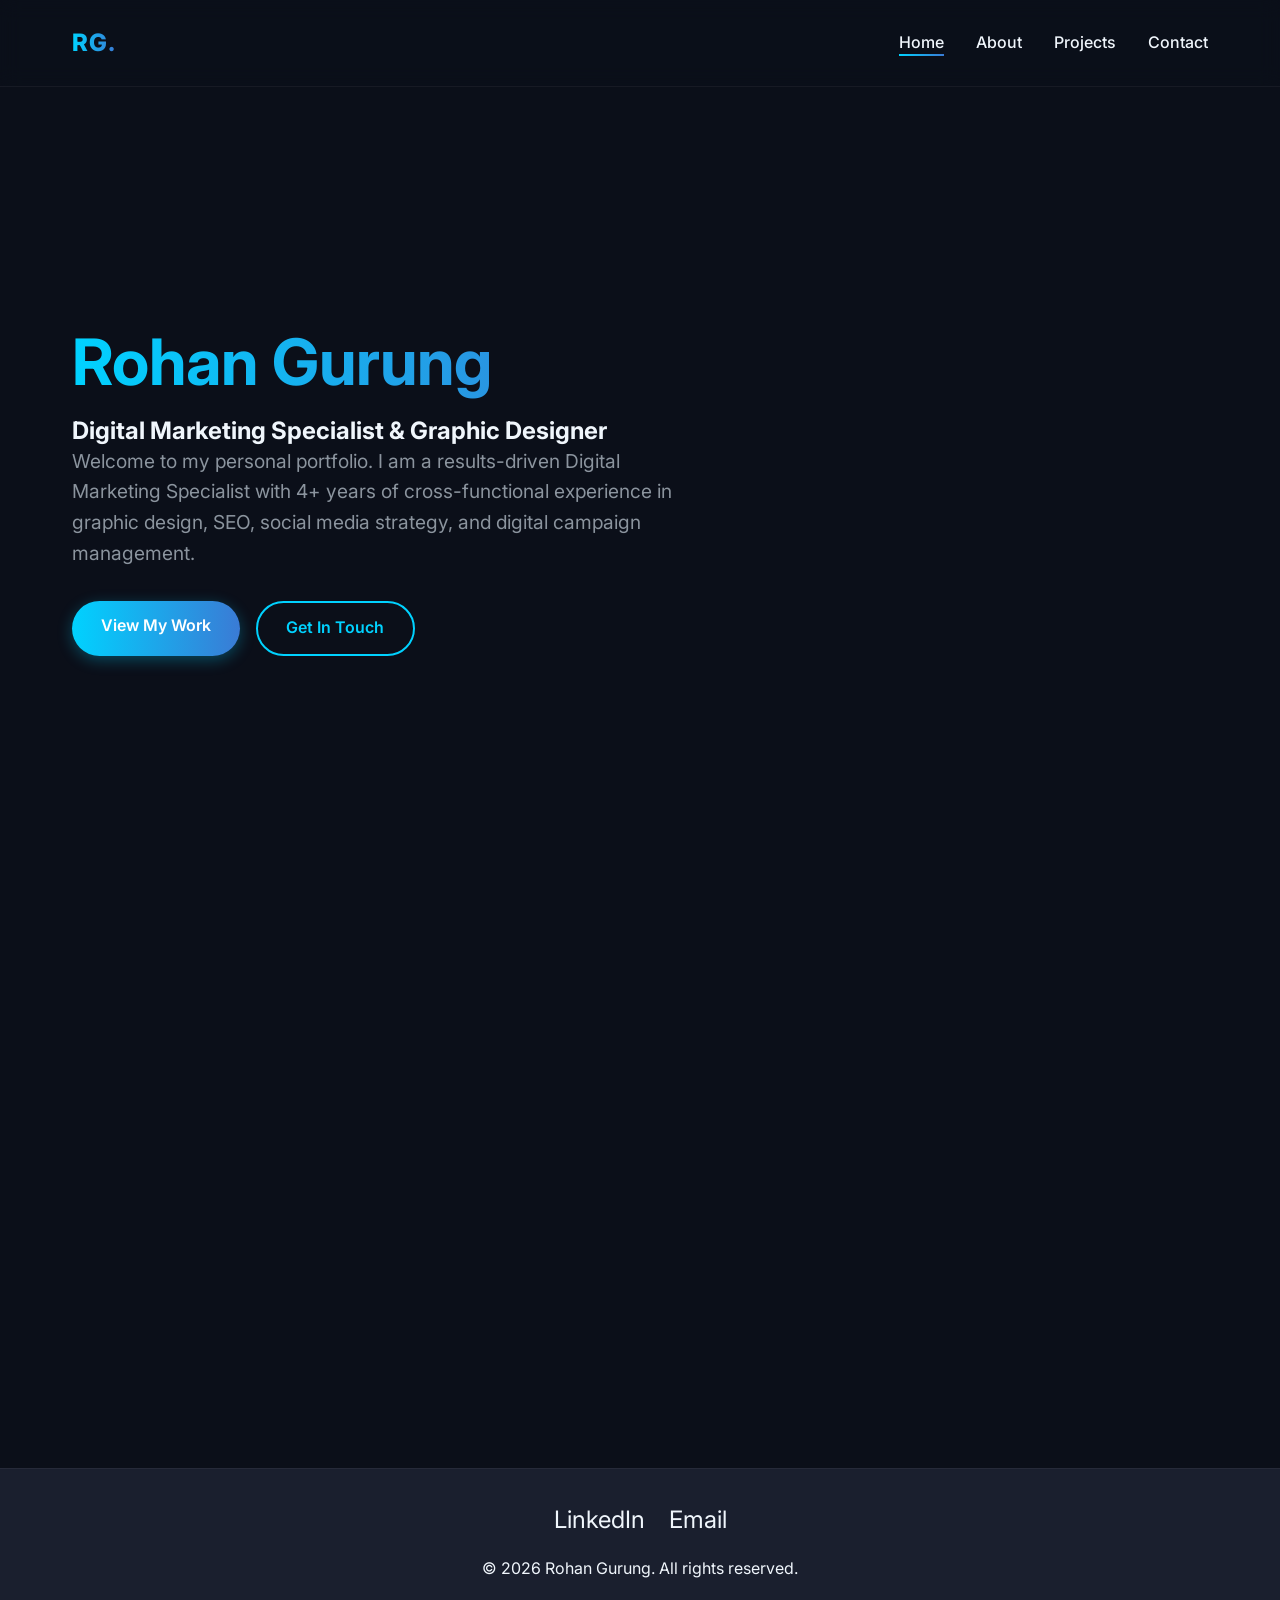
==== index.html @ 5707c30d "Initial commit - portfolio website" ====
<!DOCTYPE html>
<html lang="en">
<head>
    <meta charset="UTF-8">
    <meta name="viewport" content="width=device-width, initial-scale=1.0">
    <title>Rohan Gurung | Portfolio</title>
    <meta name="description" content="Portfolio of Rohan Gurung, Digital Marketing Specialist & Graphic Designer.">
    
    <!-- Google Fonts -->
    <link rel="preconnect" href="https://fonts.googleapis.com">
    <link rel="preconnect" href="https://fonts.gstatic.com" crossorigin>
    <link href="https://fonts.googleapis.com/css2?family=Inter:wght@300;400;500;600;700;800&display=swap" rel="stylesheet">
    
    <link rel="stylesheet" href="css/styles.css">
</head>
<body>
    <header>
        <div class="container nav-wrapper">
            <nav>
                <div class="logo"><span class="gradient-text">RG.</span></div>
                <button class="hamburger" aria-label="Toggle navigation">☰</button>
                <ul class="nav-links">
                    <li><a href="index.html">Home</a></li>
                    <li><a href="about.html">About</a></li>
                    <li><a href="projects.html">Projects</a></li>
                    <li><a href="contact.html">Contact</a></li>
                </ul>
            </nav>
        </div>
    </header>

    <main>
        <section class="hero container">
            <div class="hero-content">
                <h1 class="gradient-text">Rohan Gurung</h1>
                <h2>Digital Marketing Specialist & Graphic Designer</h2>
                <p>Welcome to my personal portfolio. I am a results-driven Digital Marketing Specialist with 4+ years of cross-functional experience in graphic design, SEO, social media strategy, and digital campaign management.</p>
                <div class="hero-buttons">
                    <a href="projects.html" class="btn btn-primary">View My Work</a>
                    <a href="contact.html" class="btn btn-outline">Get In Touch</a>
                </div>
            </div>
        </section>

        <section class="skills-preview section-padding container fade-in">
            <h2 class="section-title">Core Expertise</h2>
            <div class="card-grid">
                <div class="card">
                    <div class="card-icon">📈</div>
                    <h3>Digital Marketing</h3>
                    <p>Strategic campaigns, SEO optimization, and data-driven marketing to drive growth and engagement.</p>
                </div>
                <div class="card">
                    <div class="card-icon">🎨</div>
                    <h3>Graphic Design & Video</h3>
                    <p>Creating compelling visual assets and motion graphics using Adobe Creative Suite (Photoshop, Illustrator, After Effects, Premiere Pro) and Figma.</p>
                </div>
                <div class="card">
                    <div class="card-icon">💻</div>
                    <h3>Web & UX Design</h3>
                    <p>Building responsive, modern interfaces, conducting UX research, and creating wireframes and prototypes to enhance user experiences.</p>
                </div>
            </div>
        </section>
    </main>

    <footer>
        <div class="container">
            <div class="social-links">
                <a href="https://linkedin.com/in/rohan-gurung-it" target="_blank" aria-label="LinkedIn">LinkedIn</a>
                <a href="mailto:grgrohan004@gmail.com" aria-label="Email">Email</a>
            </div>
            <p>&copy; 2026 Rohan Gurung. All rights reserved.</p>
        </div>
    </footer>

    <script src="js/script.js"></script>
</body>
</html>
---- css/styles.css ----
:root {
  /* Color Palette */
  --bg-color: #0b0f19;
  --surface-color: #1a1f2e;
  --primary-color: #00d2ff;
  --secondary-color: #3a7bd5;
  --text-main: #f0f6fc;
  --text-muted: #8b949e;
  --accent-color: #ff007a;
  
  /* Typography */
  --font-family: 'Inter', system-ui, -apple-system, sans-serif;
  
  /* Utilities */
  --transition: all 0.3s cubic-bezier(0.25, 0.8, 0.25, 1);
  --border-radius: 12px;
}

* {
  margin: 0;
  padding: 0;
  box-sizing: border-box;
}

body {
  font-family: var(--font-family);
  background-color: var(--bg-color);
  color: var(--text-main);
  line-height: 1.6;
  overflow-x: hidden;
}

a {
  text-decoration: none;
  color: var(--text-main);
  transition: var(--transition);
}

ul {
  list-style: none;
}

/* Typography */
h1, h2, h3, h4 {
  font-weight: 700;
  line-height: 1.2;
}

.gradient-text {
  background: linear-gradient(90deg, var(--primary-color), var(--secondary-color));
  -webkit-background-clip: text;
  -webkit-text-fill-color: transparent;
  background-clip: text;
}

/* Layout */
.container {
  max-width: 1200px;
  margin: 0 auto;
  padding: 0 2rem;
}

/* Header & Navigation */
header {
  position: fixed;
  top: 0;
  width: 100%;
  padding: 1.5rem 0;
  background: rgba(11, 15, 25, 0.8);
  backdrop-filter: blur(10px);
  z-index: 1000;
  border-bottom: 1px solid rgba(255, 255, 255, 0.05);
}

nav {
  display: flex;
  justify-content: space-between;
  align-items: center;
}

.logo {
  font-size: 1.5rem;
  font-weight: 800;
  letter-spacing: 1px;
}

.nav-links {
  display: flex;
  gap: 2rem;
}

.nav-links a {
  font-weight: 500;
  position: relative;
}

.nav-links a::after {
  content: '';
  position: absolute;
  width: 0;
  height: 2px;
  bottom: -4px;
  left: 0;
  background: linear-gradient(90deg, var(--primary-color), var(--secondary-color));
  transition: var(--transition);
}

.nav-links a:hover::after,
.nav-links a.active::after {
  width: 100%;
}

.hamburger {
  display: none;
  cursor: pointer;
  background: none;
  border: none;
  color: var(--text-main);
  font-size: 1.5rem;
}

/* Buttons */
.btn {
  display: inline-block;
  padding: 0.8rem 1.8rem;
  border-radius: 30px;
  font-weight: 600;
  cursor: pointer;
  transition: var(--transition);
  border: none;
}

.btn-primary {
  background: linear-gradient(90deg, var(--primary-color), var(--secondary-color));
  color: #fff;
  box-shadow: 0 4px 15px rgba(0, 210, 255, 0.3);
}

.btn-primary:hover {
  transform: translateY(-2px);
  box-shadow: 0 6px 20px rgba(0, 210, 255, 0.4);
}

.btn-outline {
  background: transparent;
  border: 2px solid var(--primary-color);
  color: var(--primary-color);
}

.btn-outline:hover {
  background: var(--primary-color);
  color: #fff;
}

/* Hero Section */
.hero {
  min-height: 100vh;
  display: flex;
  align-items: center;
  padding-top: 80px;
}

.hero-content {
  max-width: 800px;
}

.hero h1 {
  font-size: clamp(3rem, 5vw, 5rem);
  margin-bottom: 1rem;
}

.hero p {
  font-size: 1.2rem;
  color: var(--text-muted);
  margin-bottom: 2rem;
  max-width: 600px;
}

.hero-buttons {
  display: flex;
  gap: 1rem;
}

/* Sections */
.section-padding {
  padding: 6rem 0;
}

.section-title {
  font-size: 2.5rem;
  margin-bottom: 3rem;
  text-align: center;
}

/* Cards */
.card-grid {
  display: grid;
  grid-template-columns: repeat(auto-fit, minmax(300px, 1fr));
  gap: 2rem;
}

.card {
  background: var(--surface-color);
  border-radius: var(--border-radius);
  padding: 2rem;
  border: 1px solid rgba(255, 255, 255, 0.05);
  transition: var(--transition);
}

.card:hover {
  transform: translateY(-10px);
  border-color: rgba(0, 210, 255, 0.3);
  box-shadow: 0 10px 30px rgba(0, 0, 0, 0.2);
}

.card-icon {
  font-size: 2rem;
  color: var(--primary-color);
  margin-bottom: 1rem;
}

.card h3 {
  margin-bottom: 1rem;
  font-size: 1.5rem;
}

.card p {
  color: var(--text-muted);
}

/* Footer */
footer {
  text-align: center;
  padding: 2rem 0;
  background: var(--surface-color);
  border-top: 1px solid rgba(255, 255, 255, 0.05);
}

.social-links {
  display: flex;
  justify-content: center;
  gap: 1.5rem;
  margin-bottom: 1rem;
}

.social-links a {
  font-size: 1.5rem;
}

.social-links a:hover {
  color: var(--primary-color);
  transform: translateY(-3px);
}

/* Forms */
.contact-form {
  max-width: 600px;
  margin: 0 auto;
  display: flex;
  flex-direction: column;
  gap: 1.5rem;
}

.form-group {
  display: flex;
  flex-direction: column;
  gap: 0.5rem;
}

.form-group label {
  font-weight: 500;
}

.form-group input,
.form-group textarea {
  width: 100%;
  padding: 1rem;
  background: var(--surface-color);
  border: 1px solid rgba(255, 255, 255, 0.1);
  border-radius: 8px;
  color: var(--text-main);
  font-family: var(--font-family);
  transition: var(--transition);
}

.form-group input:focus,
.form-group textarea:focus {
  outline: none;
  border-color: var(--primary-color);
  box-shadow: 0 0 0 2px rgba(0, 210, 255, 0.2);
}

.form-group textarea {
  min-height: 150px;
  resize: vertical;
}

/* Animations */
.fade-in {
  opacity: 0;
  transform: translateY(20px);
  transition: opacity 0.6s ease-out, transform 0.6s ease-out;
}

.fade-in.visible {
  opacity: 1;
  transform: translateY(0);
}

/* Responsive */
@media (max-width: 768px) {
  .nav-links {
    display: none; /* Hide for mobile initially */
    position: absolute;
    top: 100%;
    left: 0;
    width: 100%;
    background: var(--surface-color);
    flex-direction: column;
    padding: 2rem;
    text-align: center;
    border-bottom: 1px solid rgba(255, 255, 255, 0.1);
  }

  .nav-links.active {
    display: flex;
  }

  .hamburger {
    display: block;
  }

  .hero-buttons {
    flex-direction: column;
  }
  
  .btn {
    width: 100%;
    text-align: center;
  }
}
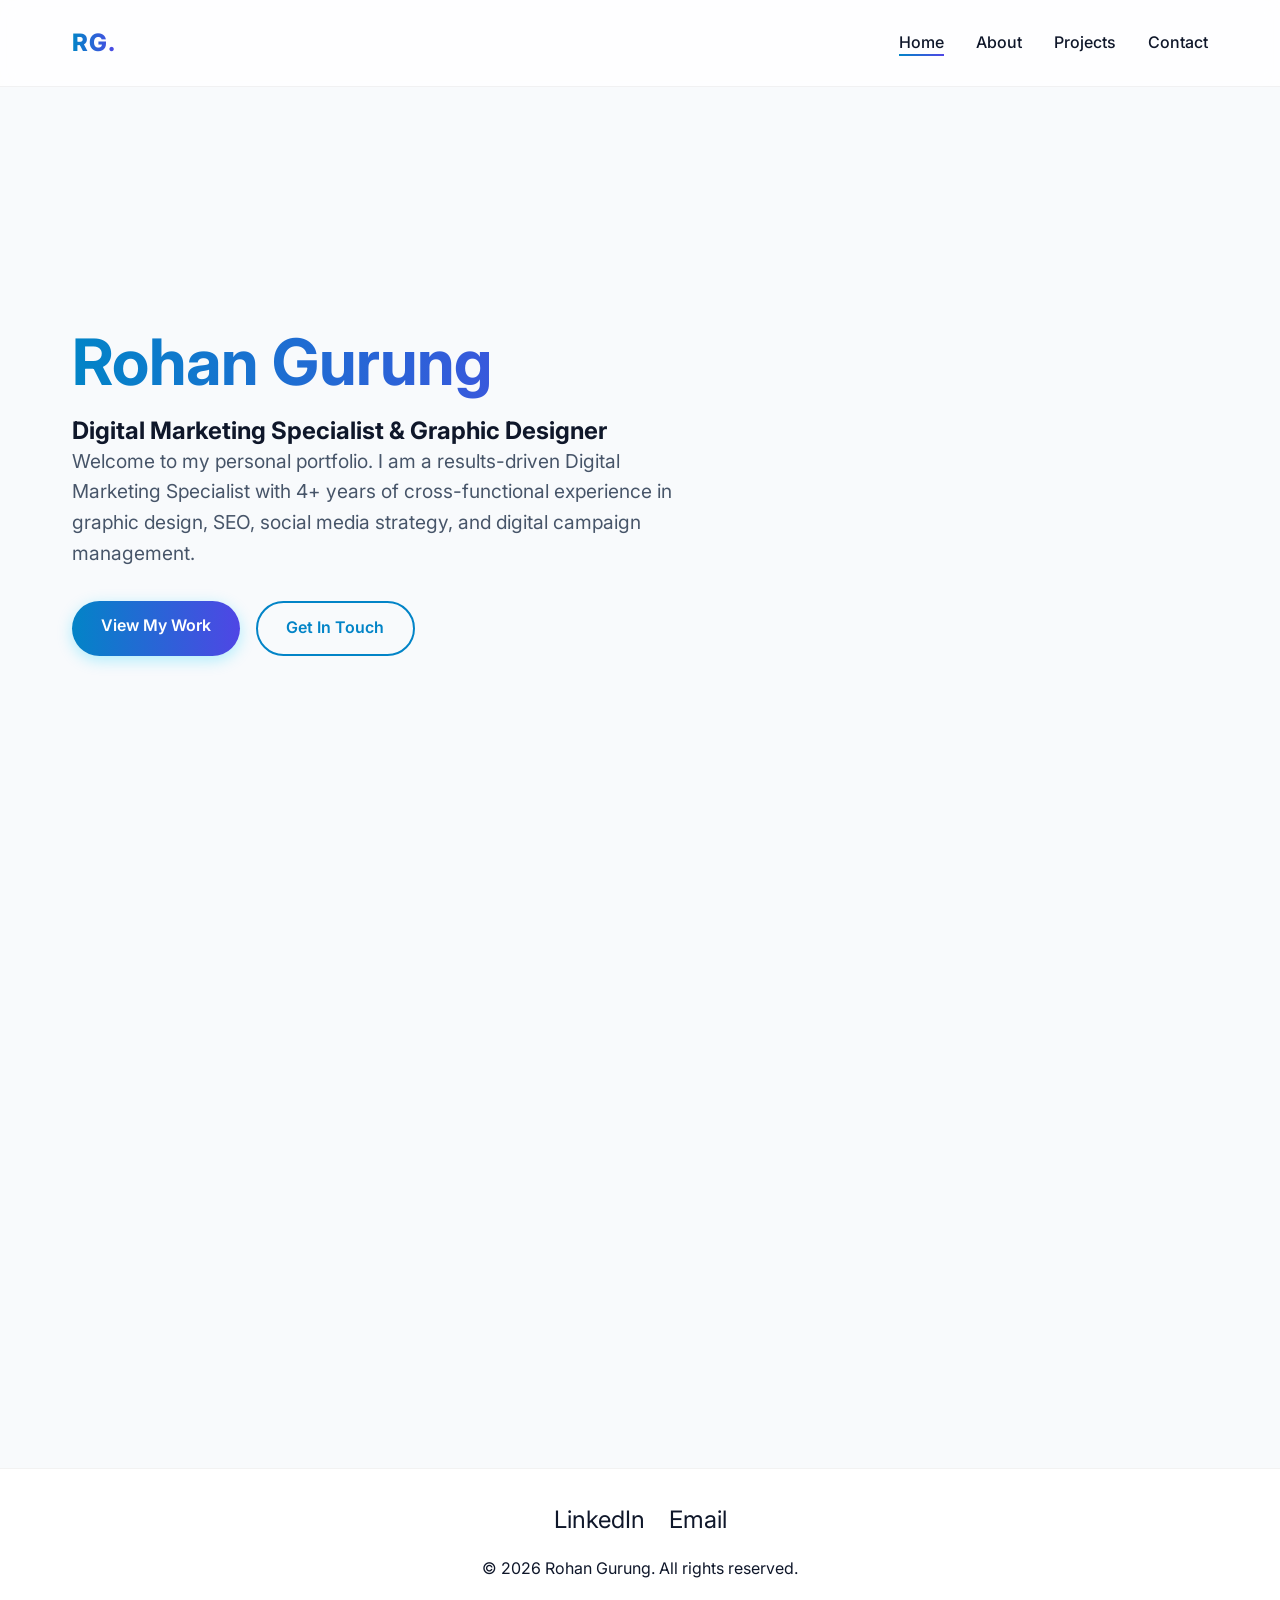
==== commit 9a247512: "Changes" ====
--- a/index.html
+++ b/index.html
@@ -1,18 +1,21 @@
 <!DOCTYPE html>
 <html lang="en">
+
 <head>
     <meta charset="UTF-8">
     <meta name="viewport" content="width=device-width, initial-scale=1.0">
     <title>Rohan Gurung | Portfolio</title>
     <meta name="description" content="Portfolio of Rohan Gurung, Digital Marketing Specialist & Graphic Designer.">
-    
+
     <!-- Google Fonts -->
     <link rel="preconnect" href="https://fonts.googleapis.com">
     <link rel="preconnect" href="https://fonts.gstatic.com" crossorigin>
-    <link href="https://fonts.googleapis.com/css2?family=Inter:wght@300;400;500;600;700;800&display=swap" rel="stylesheet">
-    
+    <link href="https://fonts.googleapis.com/css2?family=Inter:wght@300;400;500;600;700;800&display=swap"
+        rel="stylesheet">
+
     <link rel="stylesheet" href="css/styles.css">
 </head>
+
 <body>
     <header>
         <div class="container nav-wrapper">
@@ -34,7 +37,9 @@
             <div class="hero-content">
                 <h1 class="gradient-text">Rohan Gurung</h1>
                 <h2>Digital Marketing Specialist & Graphic Designer</h2>
-                <p>Welcome to my personal portfolio. I am a results-driven Digital Marketing Specialist with 4+ years of cross-functional experience in graphic design, SEO, social media strategy, and digital campaign management.</p>
+                <p>Welcome to my personal portfolio. I am a results-driven Digital Marketing Specialist with 4+ years of
+                    cross-functional experience in graphic design, SEO, social media strategy, and digital campaign
+                    management.</p>
                 <div class="hero-buttons">
                     <a href="projects.html" class="btn btn-primary">View My Work</a>
                     <a href="contact.html" class="btn btn-outline">Get In Touch</a>
@@ -48,17 +53,20 @@
                 <div class="card">
                     <div class="card-icon">📈</div>
                     <h3>Digital Marketing</h3>
-                    <p>Strategic campaigns, SEO optimization, and data-driven marketing to drive growth and engagement.</p>
+                    <p>Strategic campaigns, SEO optimization, and data-driven marketing to drive growth and engagement.
+                    </p>
                 </div>
                 <div class="card">
                     <div class="card-icon">🎨</div>
                     <h3>Graphic Design & Video</h3>
-                    <p>Creating compelling visual assets and motion graphics using Adobe Creative Suite (Photoshop, Illustrator, After Effects, Premiere Pro) and Figma.</p>
+                    <p>Creating compelling visual assets and motion graphics using Adobe Creative Suite (Photoshop,
+                        Illustrator, After Effects, Premiere Pro) and Figma.</p>
                 </div>
                 <div class="card">
                     <div class="card-icon">💻</div>
                     <h3>Web & UX Design</h3>
-                    <p>Building responsive, modern interfaces, conducting UX research, and creating wireframes and prototypes to enhance user experiences.</p>
+                    <p>Building responsive, modern interfaces, conducting UX research, and creating wireframes and
+                        prototypes to enhance user experiences.</p>
                 </div>
             </div>
         </section>
@@ -76,4 +84,5 @@
 
     <script src="js/script.js"></script>
 </body>
-</html>
+
+</html>
--- a/css/styles.css
+++ b/css/styles.css
@@ -1,16 +1,16 @@
 :root {
   /* Color Palette */
-  --bg-color: #0b0f19;
-  --surface-color: #1a1f2e;
-  --primary-color: #00d2ff;
-  --secondary-color: #3a7bd5;
-  --text-main: #f0f6fc;
-  --text-muted: #8b949e;
-  --accent-color: #ff007a;
-  
+  --bg-color: #f8fafc;
+  --surface-color: #ffffff;
+  --primary-color: #0284c7;
+  --secondary-color: #4f46e5;
+  --text-main: #0f172a;
+  --text-muted: #475569;
+  --accent-color: #e11d48;
+
   /* Typography */
-  --font-family: 'Inter', system-ui, -apple-system, sans-serif;
-  
+  --font-family: "Inter", system-ui, -apple-system, sans-serif;
+
   /* Utilities */
   --transition: all 0.3s cubic-bezier(0.25, 0.8, 0.25, 1);
   --border-radius: 12px;
@@ -41,13 +41,20 @@
 }
 
 /* Typography */
-h1, h2, h3, h4 {
+h1,
+h2,
+h3,
+h4 {
   font-weight: 700;
   line-height: 1.2;
 }
 
 .gradient-text {
-  background: linear-gradient(90deg, var(--primary-color), var(--secondary-color));
+  background: linear-gradient(
+    90deg,
+    var(--primary-color),
+    var(--secondary-color)
+  );
   -webkit-background-clip: text;
   -webkit-text-fill-color: transparent;
   background-clip: text;
@@ -66,10 +73,10 @@
   top: 0;
   width: 100%;
   padding: 1.5rem 0;
-  background: rgba(11, 15, 25, 0.8);
+  background: rgba(255, 255, 255, 0.8);
   backdrop-filter: blur(10px);
   z-index: 1000;
-  border-bottom: 1px solid rgba(255, 255, 255, 0.05);
+  border-bottom: 1px solid rgba(0, 0, 0, 0.05);
 }
 
 nav {
@@ -95,13 +102,17 @@
 }
 
 .nav-links a::after {
-  content: '';
+  content: "";
   position: absolute;
   width: 0;
   height: 2px;
   bottom: -4px;
   left: 0;
-  background: linear-gradient(90deg, var(--primary-color), var(--secondary-color));
+  background: linear-gradient(
+    90deg,
+    var(--primary-color),
+    var(--secondary-color)
+  );
   transition: var(--transition);
 }
 
@@ -131,7 +142,11 @@
 }
 
 .btn-primary {
-  background: linear-gradient(90deg, var(--primary-color), var(--secondary-color));
+  background: linear-gradient(
+    90deg,
+    var(--primary-color),
+    var(--secondary-color)
+  );
   color: #fff;
   box-shadow: 0 4px 15px rgba(0, 210, 255, 0.3);
 }
@@ -203,7 +218,10 @@
   background: var(--surface-color);
   border-radius: var(--border-radius);
   padding: 2rem;
-  border: 1px solid rgba(255, 255, 255, 0.05);
+  border: 1px solid rgba(0, 0, 0, 0.05);
+  box-shadow:
+    0 4px 6px -1px rgba(0, 0, 0, 0.05),
+    0 2px 4px -1px rgba(0, 0, 0, 0.03);
   transition: var(--transition);
 }
 
@@ -233,7 +251,7 @@
   text-align: center;
   padding: 2rem 0;
   background: var(--surface-color);
-  border-top: 1px solid rgba(255, 255, 255, 0.05);
+  border-top: 1px solid rgba(0, 0, 0, 0.05);
 }
 
 .social-links {
@@ -276,7 +294,7 @@
   width: 100%;
   padding: 1rem;
   background: var(--surface-color);
-  border: 1px solid rgba(255, 255, 255, 0.1);
+  border: 1px solid rgba(0, 0, 0, 0.1);
   border-radius: 8px;
   color: var(--text-main);
   font-family: var(--font-family);
@@ -299,7 +317,9 @@
 .fade-in {
   opacity: 0;
   transform: translateY(20px);
-  transition: opacity 0.6s ease-out, transform 0.6s ease-out;
+  transition:
+    opacity 0.6s ease-out,
+    transform 0.6s ease-out;
 }
 
 .fade-in.visible {
@@ -319,7 +339,7 @@
     flex-direction: column;
     padding: 2rem;
     text-align: center;
-    border-bottom: 1px solid rgba(255, 255, 255, 0.1);
+    border-bottom: 1px solid rgba(0, 0, 0, 0.1);
   }
 
   .nav-links.active {
@@ -333,7 +353,7 @@
   .hero-buttons {
     flex-direction: column;
   }
-  
+
   .btn {
     width: 100%;
     text-align: center;
